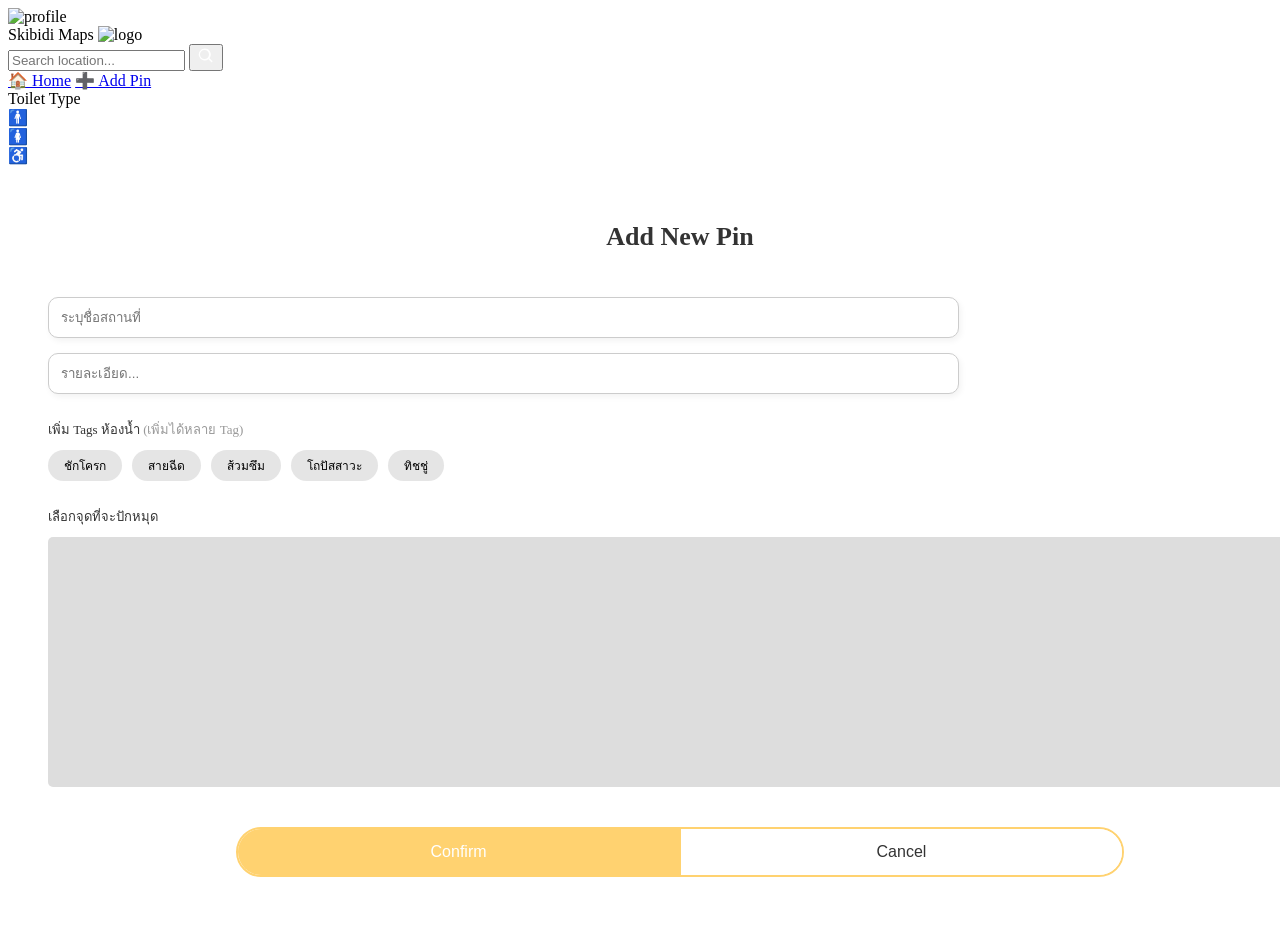
==== add_pin.html @ 17198fe6 "Upload project_skibidi file." ====
<!DOCTYPE html>
<html lang="en">

<head>
    <meta charset="UTF-8">
    <meta name="viewport" content="width=device-width, initial-scale=1.0">
    <title>Skibidi Maps: Add pin</title>
    <link rel="stylesheet" href="style/styles.css">
    <link rel="stylesheet" href="style/add_pin.css">

</head>

<body class="addpin-page">
    <div class="profile-box">
        <img src="https://cdn.pixabay.com/photo/2015/10/05/22/37/blank-profile-picture-973460_1280.png" alt="profile">
    </div>

    <div class="layout">

        <!-- ================= Sidebar ================= -->
        <aside class="sidebar">
            <div class="logo">
                <span class="logo-text">Skibidi Maps</span>
                <img src="https://cdn.pixabay.com/photo/2015/10/05/22/37/blank-profile-picture-973460_1280.png"
                    alt="logo" class="logo-icon">
            </div>

            <form class="search-box">
                <input type="text" placeholder="Search location...">
                <button type="submit" class="search-btn">
                    <svg viewBox="0 0 24 24" width="18" height="18" fill="white">
                        <path
                            d="M10 2a8 8 0 105.293 14.293l4.207 4.207 1.414-1.414-4.207-4.207A8 8 0 0010 2zm0 2a6 6 0 110 12 6 6 0 010-12z" />
                    </svg>
                </button>
            </form>

            <div class="menu">
                <a href="main.html" class="menu-item">🏠 Home</a>
                <a href="add_pin.html" class="menu-item active">➕ Add Pin</a>

                <div class="toilet-filter">
                    <div class="filter-title">Toilet Type</div>

                    <div class="toilet-options">
                        <div class="toilet-item">🚹</div>
                        <div class="toilet-item">🚺</div>
                        <div class="toilet-item">♿</div>
                    </div>
                </div>
            </div>
        </aside>

        <!-- ================= MAP AREA ================= -->
        <main class="map-area">
            <div class="addpin-wrapper">

                <h1 class="addpin-title">Add New Pin</h1>

                <div class="input-container">
                    <input type="text" placeholder="ระบุชื่อสถานที่">
                </div>
                <div class="input-container">
                    <input type="text" placeholder="รายละเอียด...">
                </div>


                <div class="tag-label">
                    เพิ่ม Tags ห้องน้ำ
                    <span>(เพิ่มได้หลาย Tag)</span>
                </div>

                <div class="container-tags">
                    <div class="tags">ชักโครก</div>
                    <div class="tags">สายฉีด</div>
                    <div class="tags">ส้วมซึม</div>
                    <div class="tags">โถปัสสาวะ</div>
                    <div class="tags">ทิชชู่</div>
                </div>

                <div class="map-label">
                    เลือกจุดที่จะปักหมุด
                </div>

                <div class="map-pin"></div>

                <div class="segment-btn">
                    <button class="confirm">Confirm</button>
                    <button class="cancel" onclick="history.back()">Cancel</button>
                </div>

            </div>
        </main>
    </div>

    <script>
        const toiletItems = document.querySelectorAll(".toilet-item");

        toiletItems.forEach(item => {
            item.addEventListener("click", () => {
                item.classList.toggle("active"); // กดได้หลายอัน
            });
        });

        const tags = document.querySelectorAll(".tags");

        tags.forEach(tag => {
            tag.addEventListener("click", () => {
                tag.classList.toggle("active");
            });
        });
    </script>
</body>

</html>
---- style/add_pin.css ----
/* ================= ADD PIN PAGE ================= */

.addpin-wrapper {
    width: 100%;
    height: 100%;
    background: white;
    padding: 40px;
    /* border-radius: 20px; */
    display: flex;
    flex-direction: column;
}

.addpin-title {
    text-align: center;
    margin-bottom: 30px;
    font-size: 26px;
    font-weight: 600;
    color: #333;
}

/* ================= INPUT ================= */

.input-container {
    /* display: flex;
    justify-content: center;
    align-items: center; */
    width: 100%;
}

.input-container input {
    width: 70%;
    margin-top: 15px;
    padding: 12px;
    border-radius: 10px;
    border: 1px solid #ccc;
    box-shadow: 2px 3px 6px rgba(0, 0, 0, 0.05);
    transition: 0.2s ease;
}

.input-container input:focus {
    outline: none;
    border-color: #FFD270;
    box-shadow: 0 0 0 3px rgba(255, 210, 112, 0.3);
}

/* ================= TAG LABEL ================= */

.tag-label {
    font-size: 13px;
    margin-top: 25px;
    color: #333;
}

.tag-label span {
    color: #999;
}

/* ================= TAGS ================= */

.container-tags {
    display: flex;
    flex-wrap: wrap;
    gap: 10px;
    margin-top: 10px;
}

.tags {
    padding: 6px 16px;
    font-size: 12px;
    background: #e5e5e5;
    border-radius: 20px;
    cursor: pointer;
    transition: 0.2s ease;
    user-select: none;
}

.tags:hover {
    background: #dcdcdc;
}

.tags.active {
    background: #1C89E2;
    color: white;
}

/* ================= MAP ================= */

.map-label {
    font-size: 13px;
    margin-top: 25px;
    color: #333;
}

.map-pin {
    width: 100%;
    height: 250px;
    background: #ddd;
    border-radius: 5px;
    margin-top: 10px;
    display: flex;
    align-items: center;
    justify-content: center;
    color: #777;
    font-size: 14px;
}

/* ================= SEGMENT BUTTON ================= */

/* จัดก้อนปุ่มให้อยู่กลาง */
.segment-btn {
    display: flex;
    width: 70%;
    margin: 40px auto 0 auto;
    /* 👈 ตรงนี้ทำให้กลาง */
    border-radius: 40px;
    overflow: hidden;
    border: 2px solid #FFD270;
}

/* ปุ่มพื้นฐาน */
.segment-btn button {
    flex: 1;
    padding: 14px;
    font-size: 16px;
    border: none;
    cursor: pointer;
    transition: all 0.15s ease;
}

/* เส้นแบ่ง */
.segment-btn button:first-child {
    border-right: 1px solid #FFD270;
}

/* ===== ซ้าย (Confirm) ===== */
.confirm {
    background: #FFD270;
    color: white;
}

/* hover แบบฐานแข็ง */
.confirm:hover {
    transform: translateY(-4px);
    box-shadow: 0 6px 0 #d4a93f, 0 8px 18px rgba(0, 0, 0, 0.15);
    /* 👈 ฐานแข็ง */
}

/* กดลง */
.confirm:active {
    transform: translateY(0);
    box-shadow: 0 2px 0 #d4a93f;
}

/* ===== ขวา (Cancel) ===== */
.cancel {
    background: white;
    color: #333;
}

/* hover แบบลอยธรรมดา */
.cancel:hover {
    transform: translateY(-4px);
    box-shadow: 0 8px 18px rgba(0, 0, 0, 0.15);
}

/* กดลง */
.cancel:active {
    transform: translateY(1px);
}

/* ================= RESPONSIVE ================= */

@media(max-width: 956px) {
    body.addpin-page .profile-box {
        display: none;
    }

    .input-container{
        display: flex;
        justify-content: center;
        align-items: center;
    }

    .input-container input{
        width: 100%;
    }

    .map-pin{
        height: 400px;
    }

    .segment-btn{
        margin: 280px auto 0;
    }
}
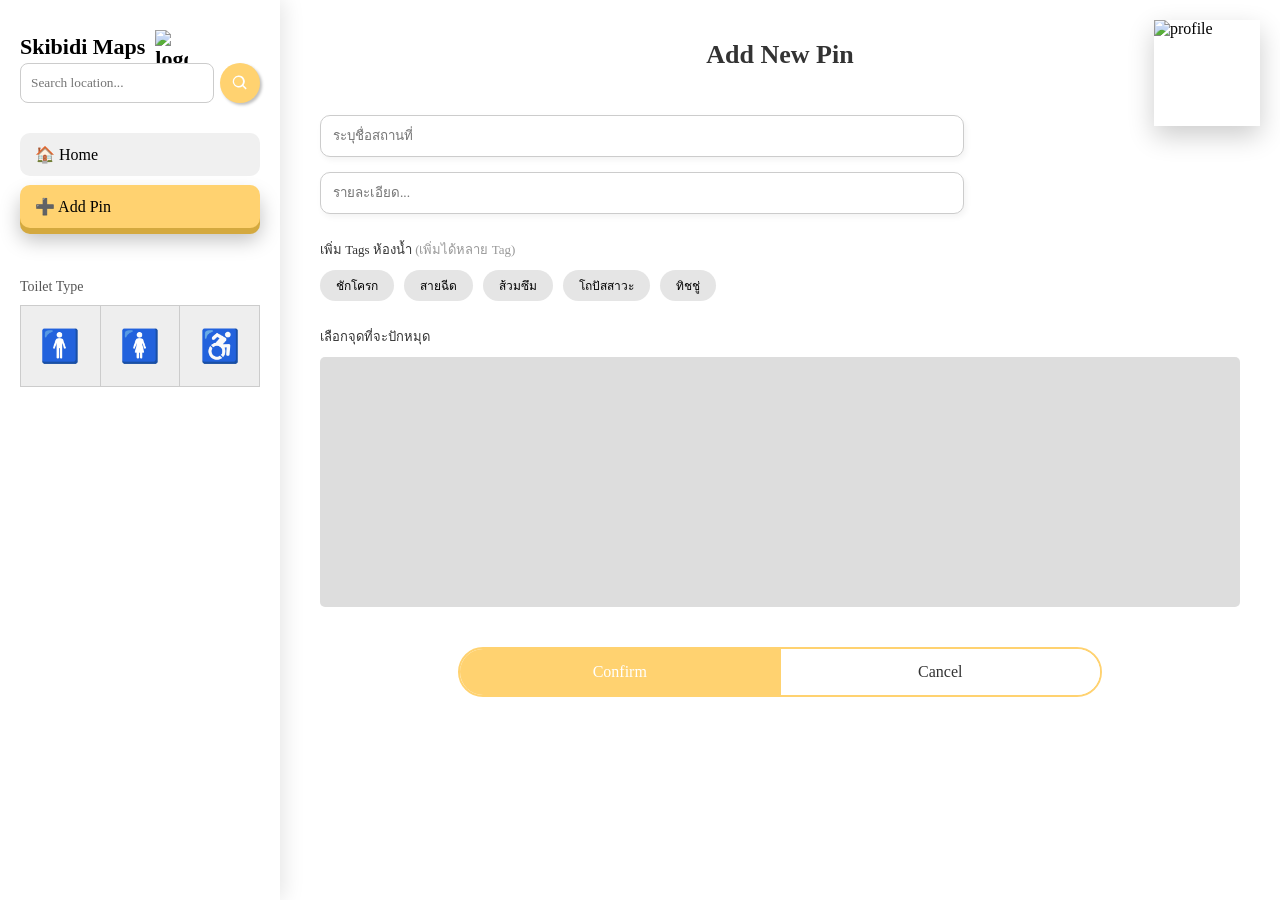
==== commit 077a160f: "Update add_pin." ====
--- a/add_pin.html
+++ b/add_pin.html
@@ -5,7 +5,7 @@
     <meta charset="UTF-8">
     <meta name="viewport" content="width=device-width, initial-scale=1.0">
     <title>Skibidi Maps: Add pin</title>
-    <link rel="stylesheet" href="style/styles.css">
+    <link rel="stylesheet" href="style/style.css">
     <link rel="stylesheet" href="style/add_pin.css">
 
 </head>
--- a/style/style.css
+++ b/style/style.css
@@ -0,0 +1,329 @@
+@font-face {
+  font-family: "Prompt";
+  src: url("font/Prompt-Regular.ttf") format("truetype");
+}
+
+html {
+  scroll-behavior: smooth;
+}
+
+* {
+  font-family: "Prompt";
+}
+
+* {
+  margin: 0;
+  padding: 0;
+  box-sizing: border-box;
+}
+
+body {
+  margin: 0;
+  background: #f4f4f4;
+  font-family: "Prompt", sans-serif;
+}
+
+/* ================= LAYOUT ================= */
+
+.layout {
+  display: flex;
+  height: 100vh;
+}
+
+/* ================= SIDEBAR ================= */
+
+.sidebar {
+  width: 280px;
+  background: white;
+  padding: 30px 20px;
+  display: flex;
+  flex-direction: column;
+  box-shadow: 4px 0 20px rgba(0, 0, 0, 0.1);
+  /* gap: 12px; */
+  z-index: 1000;
+}
+
+.top-section {
+  display: flex;
+  flex-direction: column;
+  gap: 12px;
+}
+
+/* ===== LOGO WITH ICON ===== */
+
+.logo {
+  display: flex;
+  align-items: center;
+  gap: 10px;
+  /* ระยะห่างระหว่างข้อความกับโลโก้ */
+  font-size: 22px;
+  font-weight: 600;
+}
+
+.logo-icon {
+  width: 33px !important;
+  height: 33px !important;
+  object-fit: contain;
+}
+
+/* ================= SEARCH ================= */
+
+.search-box {
+  display: flex;
+  width: 100%;
+  gap: 6px;
+  /* 👈 แยก input กับ button */
+  margin-bottom: 30px;
+  /* 👈 ดัน menu ลง */
+}
+
+.search-box input {
+  width: 90%;
+  padding: 10px;
+  border-radius: 8px;
+  border: 1px solid #ccc;
+}
+
+.search-btn {
+  width: 45px;
+  /* 👈 ทำให้เป็นสี่เหลี่ยม */
+  height: 40px;
+  background: #FFD270;
+  border: none;
+  border-radius: 80%;
+  /* 👈 radius 20px */
+  display: flex;
+  justify-content: center;
+  align-items: center;
+  cursor: pointer;
+  box-shadow: 2px 2px 3px #00000040;
+}
+
+/* ================= MENU ================= */
+
+.menu {
+  display: flex;
+  flex-direction: column;
+  gap: 15px;
+}
+
+.menu-item {
+  padding: 12px 15px;
+  border-radius: 10px;
+  cursor: pointer;
+  background: #f0f0f0;
+  transition: all 0.2s ease;
+  text-decoration: none;
+  color: #000000;
+
+  /* ปุ่มปกติเรียบ */
+  box-shadow: none;
+  transform: none;
+}
+
+.menu-item:hover {
+  background: #e5e5e5;
+}
+
+/* Active = ปุ่มนูน */
+.menu-item.active {
+  background: #FFD270;
+
+  transform: translateY(-6px);
+
+  /* 👇 ฐานเข้มด้านล่าง */
+  box-shadow:
+    0 6px 0 #d4a93f,
+    /* ฐานแข็งสีเข้ม */
+    0 12px 20px rgba(0, 0, 0, 0.25);
+  /* เงาฟุ้ง */
+}
+
+/* ================= MAP AREA ================= */
+
+.map-area {
+  flex: 1;
+  background: #ddd;
+  display: flex;
+  justify-content: center;
+  align-items: center;
+}
+
+.map-placeholder {
+  font-size: 40px;
+  color: #777;
+}
+
+/* ================= PROFILE BOX ================= */
+
+.profile-box {
+  position: fixed;
+  top: 20px;
+  right: 20px;
+  width: 106px;
+  height: 106px;
+  overflow: hidden;
+  background: white;
+  box-shadow: 0 10px 25px rgba(0, 0, 0, 0.2);
+  z-index: 2000;
+  cursor: pointer;
+  transition: transform 0.2s ease, box-shadow 0.2s ease;
+}
+
+.profile-box img {
+  width: 100%;
+  height: 100%;
+  object-fit: cover;
+}
+
+/* hover effect */
+/* .profile-box:hover {
+  transform: translateY(-5px);
+  box-shadow: 0 15px 30px rgba(0, 0, 0, 0.3);
+} */
+
+/* ================= TOILET FILTER ================= */
+
+.toilet-filter {
+  margin-top: 30px;
+}
+
+.filter-title {
+  font-size: 14px;
+  margin-bottom: 10px;
+  color: #555;
+}
+
+.toilet-options {
+  display: flex;
+  border: 1px solid #ccc;
+}
+
+.toilet-item {
+  flex: 1;
+  height: 80px;
+  display: flex;
+  justify-content: center;
+  align-items: center;
+  font-size: 32px;
+  cursor: pointer;
+  background: #eee;
+  transition: 0.2s ease;
+  border-right: 1px solid #ccc;
+}
+
+.toilet-item:last-child {
+  border-right: none;
+}
+
+.toilet-item:hover {
+  background: #e5e5e5;
+}
+
+.toilet-item.active {
+  background: #FFD270;
+  border-color: #efc058;
+}
+
+/* ================= MOBILE BOTTOM SHEET ================= */
+
+.mobile-bottom-sheet {
+  position: fixed;
+  bottom: -500px;
+  left: 0;
+  width: 100%;
+  height: 420px;
+  background: #ffffff;
+  border-radius: 25px 25px 0 0;
+  box-shadow: 0 -10px 40px rgba(0, 0, 0, 0.2);
+  transition: 0.4s ease;
+  z-index: 999;
+}
+
+/* ===== HEADER เหลืองด้านบน ===== */
+
+.grab-header {
+  width: 100%;
+  background: #FFD270;
+  padding: 24px 0;
+  border-radius: 25px 25px 0 0;
+  /* 🔥 โค้งเฉพาะด้านบน */
+  display: flex;
+  justify-content: center;
+  box-shadow: 0 4px 4px #00000040;
+  cursor: pointer;
+}
+
+/* เส้นขาว ---- */
+.grab-line {
+  width: 70px;
+  height: 6px;
+  background: white;
+  border-radius: 10px;
+}
+
+/* ===== CONTENT ===== */
+
+.bottom-content {
+  padding: 40px 30px;
+  display: flex;
+  flex-direction: column;
+  gap: 20px;
+}
+
+/* search */
+.mobile-search input {
+  width: 100%;
+  padding: 12px;
+  border-radius: 12px;
+  border: 1px solid #ccc;
+}
+
+/* toilet */
+.mobile-toilet {
+  display: flex;
+  gap: 15px;
+}
+
+.mobile-toilet .toilet-item {
+  flex: 1;
+  text-align: center;
+  padding: 12px;
+  background: #f1f1f1;
+  border-radius: 15px;
+  cursor: pointer;
+}
+
+/* add pin */
+.mobile-add {
+  text-decoration: none;
+  text-align: center;
+  padding: 14px;
+  background: #FFD270;
+  border-radius: 20px;
+  color: white;
+  font-weight: 600;
+}
+
+/* ================= RESPONSIVE ================= */
+
+@media (max-width:956px) {
+
+  .sidebar {
+    display: none;
+  }
+
+  .mobile-bottom-sheet {
+    bottom: 0;
+    /* เลื่อนขึ้น */
+  }
+
+  .search-box {
+    margin-bottom: 5px;
+    /* ตัด margin เดิมออก */
+  }
+
+  .toilet-filter {
+    margin-top: 10px;
+  }
+}
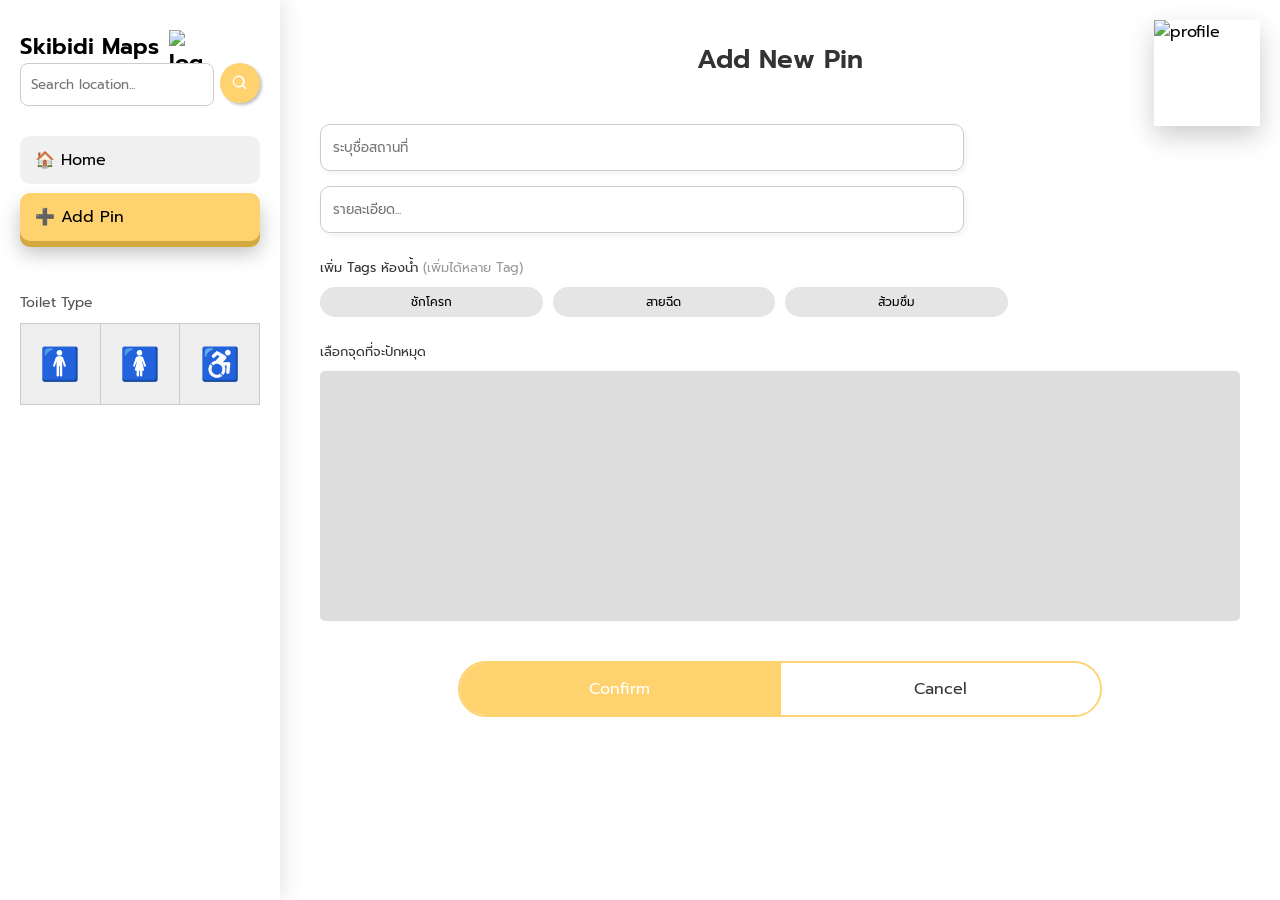
==== commit 63fb27f5: "Update tags." ====
--- a/add_pin.html
+++ b/add_pin.html
@@ -36,7 +36,7 @@
             </form>
 
             <div class="menu">
-                <a href="main.html" class="menu-item">🏠 Home</a>
+                <a href="index.html" class="menu-item">🏠 Home</a>
                 <a href="add_pin.html" class="menu-item active">➕ Add Pin</a>
 
                 <div class="toilet-filter">
@@ -74,8 +74,8 @@
                     <div class="tags">ชักโครก</div>
                     <div class="tags">สายฉีด</div>
                     <div class="tags">ส้วมซึม</div>
-                    <div class="tags">โถปัสสาวะ</div>
-                    <div class="tags">ทิชชู่</div>
+                    <!-- <div class="tags">โถปัสสาวะ</div>
+                    <div class="tags">ทิชชู่</div> -->
                 </div>
 
                 <div class="map-label">
--- a/style/style.css
+++ b/style/style.css
@@ -1,14 +1,16 @@
+/* 1. แนะนำให้ใช้ Google Fonts เป็นหลักเพื่อให้แสดงผลได้ทุกอุปกรณ์ */
+@import url('https://fonts.googleapis.com/css2?family=Prompt:wght@300;400;500;700&display=swap');
+
+/* 2. ส่วน @font-face (เก็บไว้ได้หากคุณมีไฟล์ฟอนต์ในโฟลเดอร์ font จริงๆ) */
 @font-face {
   font-family: "Prompt";
-  src: url("font/Prompt-Regular.ttf") format("truetype");
+  /* ตรวจสอบว่าชื่อโฟลเดอร์และชื่อไฟล์ตัวพิมพ์เล็ก-ใหญ่ตรงกันเป๊ะๆ */
+  src: url("../font/Prompt-Regular.ttf") format("truetype");
+  font-display: swap;
 }
 
 html {
   scroll-behavior: smooth;
-}
-
-* {
-  font-family: "Prompt";
 }
 
 * {
@@ -20,6 +22,10 @@
 body {
   margin: 0;
   background: #f4f4f4;
+  font-family: "Prompt", sans-serif;
+}
+
+input, button, select, textarea, ::placeholder {
   font-family: "Prompt", sans-serif;
 }
 
@@ -237,6 +243,7 @@
   border-radius: 25px 25px 0 0;
   box-shadow: 0 -10px 40px rgba(0, 0, 0, 0.2);
   transition: 0.4s ease;
+  touch-action: none;
   z-index: 999;
 }
 
@@ -251,7 +258,11 @@
   display: flex;
   justify-content: center;
   box-shadow: 0 4px 4px #00000040;
-  cursor: pointer;
+  cursor: grab;
+}
+
+.grab-header:active {
+  cursor: grabbing;
 }
 
 /* เส้นขาว ---- */
--- a/style/add_pin.css
+++ b/style/add_pin.css
@@ -62,10 +62,13 @@
     flex-wrap: wrap;
     gap: 10px;
     margin-top: 10px;
+    width: 100%;
 }
 
 .tags {
-    padding: 6px 16px;
+    flex: 0 0 calc((100% - (10px * 3)) / 4);
+    padding: 6px 0;
+    text-align: center;
     font-size: 12px;
     background: #e5e5e5;
     border-radius: 20px;
@@ -186,10 +189,10 @@
     }
 
     .map-pin{
-        height: 400px;
+        height: 200px;
     }
 
     .segment-btn{
-        margin: 280px auto 0;
+        margin: 100px auto 0;
     }
 }
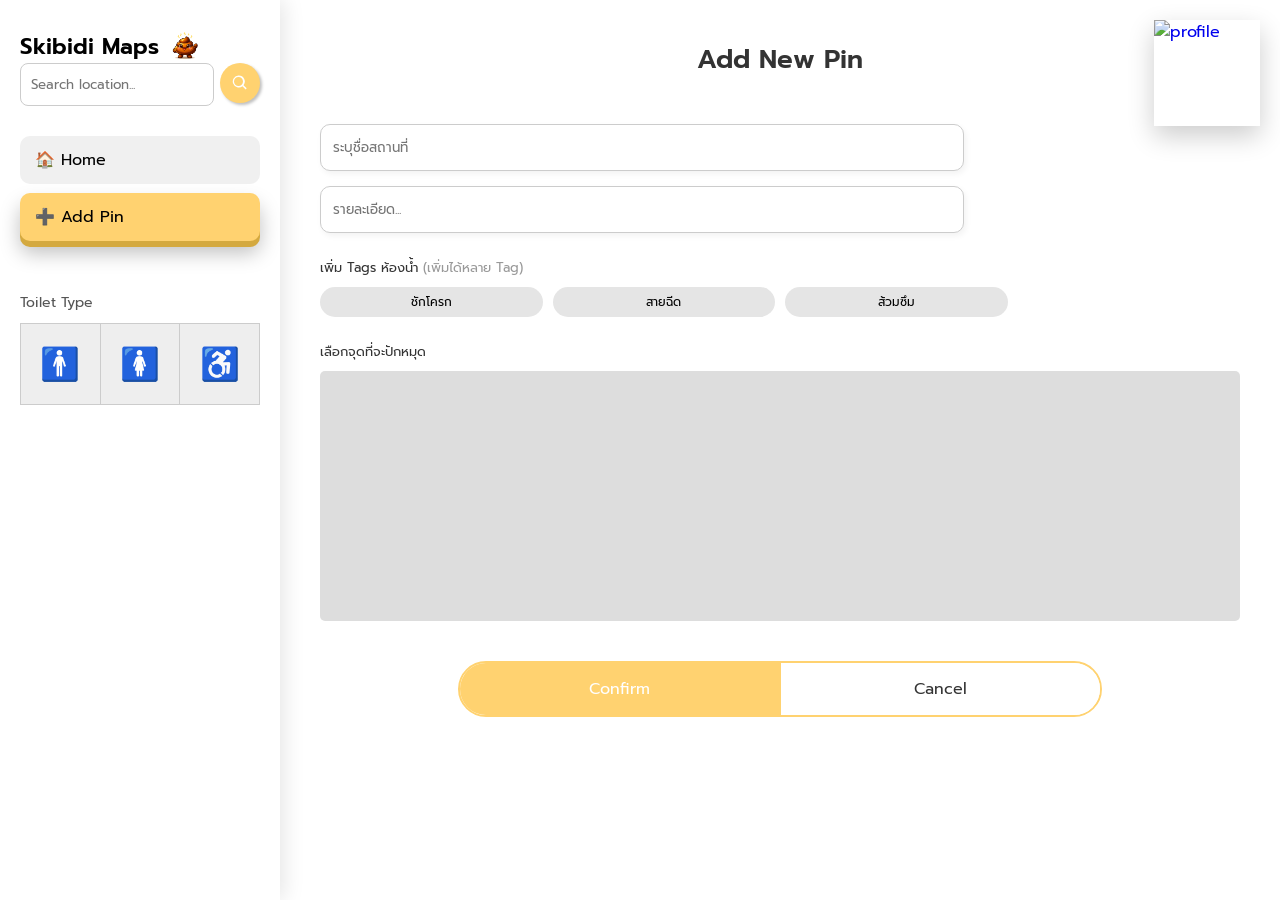
==== commit b8f33a8c: "Pre-Final Update." ====
--- a/add_pin.html
+++ b/add_pin.html
@@ -11,9 +11,12 @@
 </head>
 
 <body class="addpin-page">
-    <div class="profile-box">
-        <img src="https://cdn.pixabay.com/photo/2015/10/05/22/37/blank-profile-picture-973460_1280.png" alt="profile">
-    </div>
+    <a href="login.html">
+        <div class="profile-box">
+            <img src="https://cdn.pixabay.com/photo/2015/10/05/22/37/blank-profile-picture-973460_1280.png"
+                alt="profile">
+        </div>
+    </a>
 
     <div class="layout">
 
@@ -21,8 +24,7 @@
         <aside class="sidebar">
             <div class="logo">
                 <span class="logo-text">Skibidi Maps</span>
-                <img src="https://cdn.pixabay.com/photo/2015/10/05/22/37/blank-profile-picture-973460_1280.png"
-                    alt="logo" class="logo-icon">
+                <img src="image/ChatGPT Image 5 มี.ค. 2569 22_12_29.png" alt="logo" class="logo-icon">
             </div>
 
             <form class="search-box">
--- a/style/style.css
+++ b/style/style.css
@@ -25,7 +25,11 @@
   font-family: "Prompt", sans-serif;
 }
 
-input, button, select, textarea, ::placeholder {
+input,
+button,
+select,
+textarea,
+::placeholder {
   font-family: "Prompt", sans-serif;
 }
 
@@ -153,6 +157,11 @@
   display: flex;
   justify-content: center;
   align-items: center;
+  overflow: auto;
+  /* หรือใช้ hidden ถ้าคุณจะใช้ Library แผนที่อย่าง Google Maps/Leaflet เพราะพวกนั้นจะจัดการการเลื่อนเอง */
+  touch-action: pan-x pan-y;
+  /* อนุญาตให้ลากนิ้วในแกน X และ Y ได้เฉพาะในพื้นที่นี้ */
+  position: relative;
 }
 
 .map-placeholder {
@@ -173,7 +182,6 @@
   box-shadow: 0 10px 25px rgba(0, 0, 0, 0.2);
   z-index: 2000;
   cursor: pointer;
-  transition: transform 0.2s ease, box-shadow 0.2s ease;
 }
 
 .profile-box img {
--- a/style/add_pin.css
+++ b/style/add_pin.css
@@ -189,7 +189,7 @@
     }
 
     .map-pin{
-        height: 200px;
+        height: 150px;
     }
 
     .segment-btn{
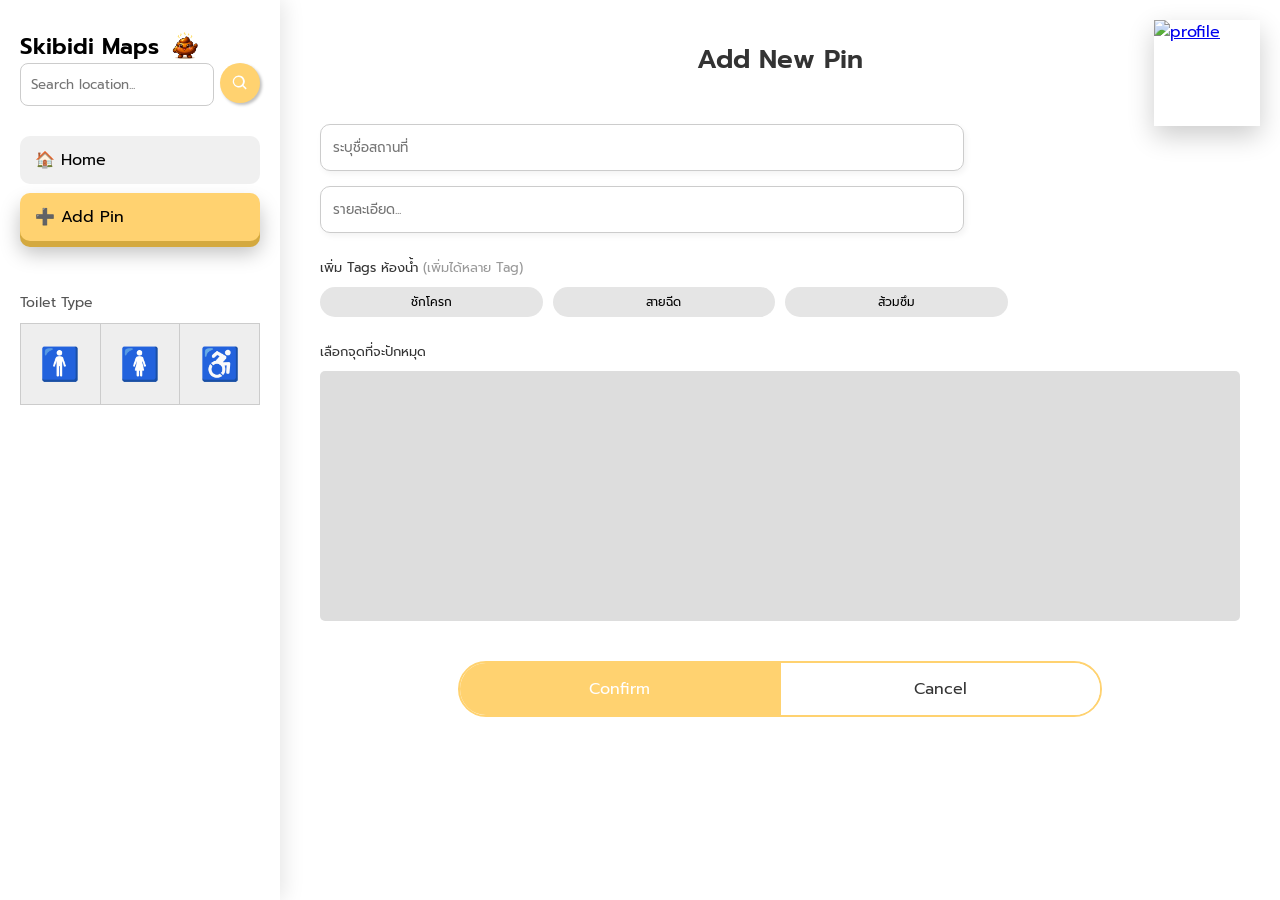
==== commit 90be9ef7: "Update profile link." ====
--- a/add_pin.html
+++ b/add_pin.html
@@ -11,12 +11,12 @@
 </head>
 
 <body class="addpin-page">
-    <a href="login.html">
-        <div class="profile-box">
+    <div class="profile-box">
+        <a href="login.html">
             <img src="https://cdn.pixabay.com/photo/2015/10/05/22/37/blank-profile-picture-973460_1280.png"
                 alt="profile">
-        </div>
-    </a>
+        </a>
+    </div>
 
     <div class="layout">
 
